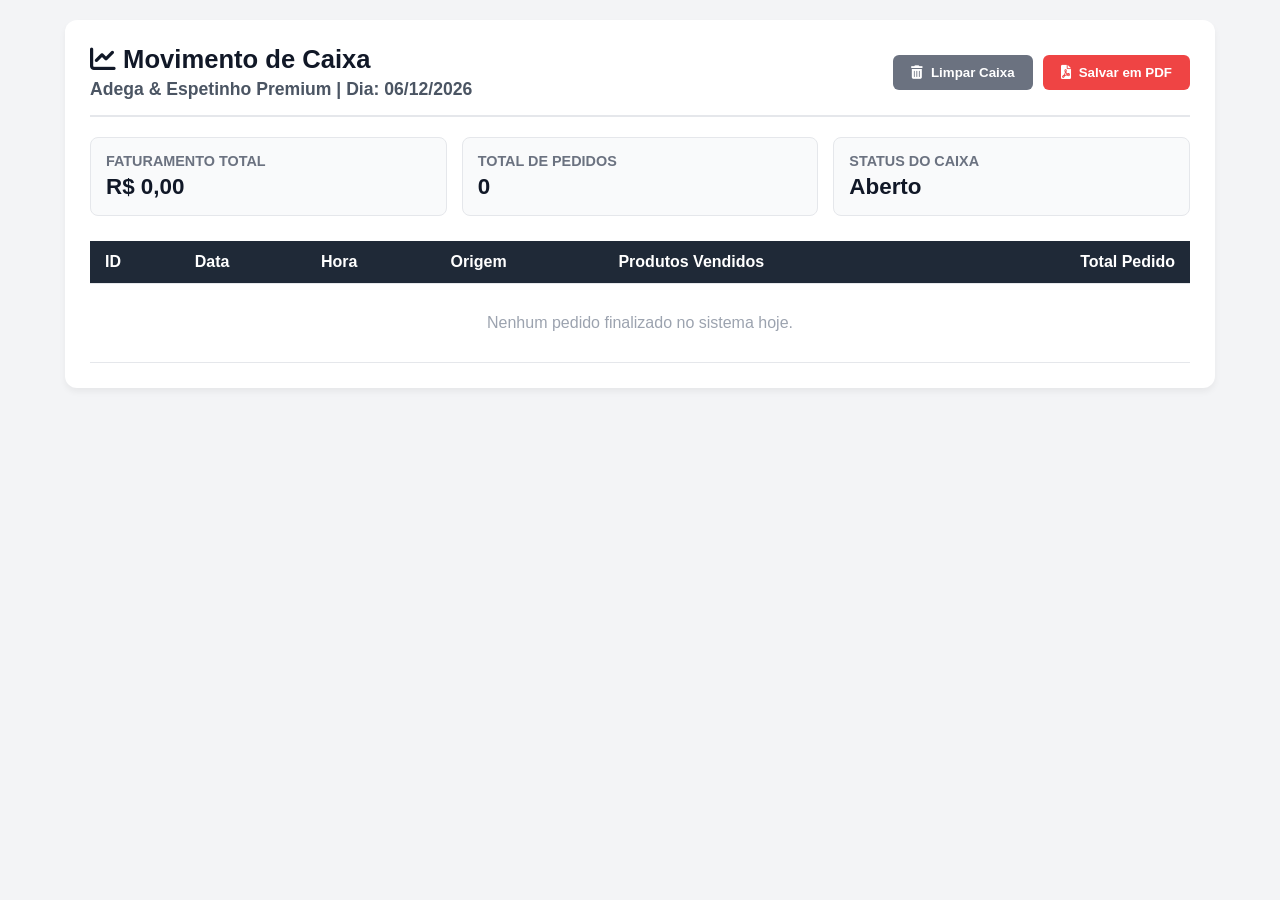
==== novo_projeto/relatorio.html @ a5ad3e0f "Atualizando IP para Render" ====
<!DOCTYPE html>
<html lang="pt-BR">
<head>
    <meta charset="UTF-8">
    <meta name="viewport" content="width=device-width, initial-scale=1.0">
    <title>Painel Adega - Movimento do Dia</title>
    <link rel="stylesheet" href="https://cdnjs.cloudflare.com/ajax/libs/font-awesome/6.0.0/css/all.min.css">
    <style>
        body { font-family: 'Segoe UI', Arial, sans-serif; background-color: #f3f4f6; margin: 0; padding: 20px; color: #1f2937; }
        .container { max-width: 1100px; margin: 0 auto; background: white; padding: 25px; border-radius: 12px; box-shadow: 0 4px 6px rgba(0,0,0,0.05); }
        .header-actions { display: flex; justify-content: space-between; align-items: center; border-bottom: 2px solid #e5e7eb; padding-bottom: 15px; margin-bottom: 20px; }
        h1 { margin: 0; font-size: 1.6rem; color: #111827; }
        .data-atual { font-size: 1.1rem; color: #4b5563; font-weight: 600; margin-top: 5px; }
        .btn-group { display: flex; gap: 10px; }
        .btn { background: #10b981; color: white; border: none; padding: 10px 18px; font-weight: bold; border-radius: 6px; cursor: pointer; display: inline-flex; align-items: center; gap: 8px; transition: 0.2s; }
        .btn:hover { opacity: 0.9; }
        .btn-pdf { background: #ef4444; }
        .btn-clear { background: #6b7280; }
        .summary-cards { display: grid; grid-template-columns: repeat(auto-fit, minmax(200px, 1fr)); gap: 15px; margin-bottom: 25px; }
        .card { background: #f9fafb; padding: 15px; border-radius: 8px; border: 1px solid #e5e7eb; }
        .card h3 { margin: 0 0 5px 0; font-size: 0.9rem; color: #6b7280; text-transform: uppercase; }
        .card p { margin: 0; font-size: 1.4rem; font-weight: bold; color: #111827; }
        table { width: 100%; border-collapse: collapse; text-align: left; margin-top: 10px; }
        th, td { padding: 12px 15px; border-bottom: 1px solid #e5e7eb; }
        th { background-color: #1f2937; color: white; font-weight: 600; }
        tr:nth-child(even) { background-color: #f9fafb; }
        
        @media print {
            body { background: white; padding: 0; }
            .container { box-shadow: none; padding: 0; }
            .no-print { display: none !important; }
            th { background-color: #1f2937 !important; color: white !important; -webkit-print-color-adjust: exact; print-color-adjust: exact; }
        }
        td { 
        padding: 12px 15px; 
        border-bottom: 1px solid #e5e7eb; 
        white-space: normal;       /* Permite que o texto quebre linha se for grande */
        word-break: break-word;    /* Força quebra de palavras longas se necessário */
        }
    </style>
</head>
<body>

<div class="container">
    <div class="header-actions">
        <div>
            <h1><i class="fas fa-chart-line"></i> Movimento de Caixa</h1>
            <div class="data-atual" id="data-topo">Carregando data...</div>
        </div>
        <div class="btn-group no-print">
            <button class="btn btn-clear" onclick="limparCaixaDoDia()"><i class="fas fa-trash-alt"></i> Limpar Caixa</button>
            <button class="btn btn-pdf" onclick="exportarParaPDF()"><i class="fas fa-file-pdf"></i> Salvar em PDF</button>
        </div>
    </div>

    <div class="summary-cards">
        <div class="card">
            <h3>Faturamento Total</h3>
            <p id="total-faturamento">R$ 0,00</p>
        </div>
        <div class="card">
            <h3>Total de Pedidos</h3>
            <p id="total-pedidos">0</p>
        </div>
        <div class="card">
            <h3>Status do Caixa</h3>
            <p id="pagamento-destaque">Aberto</p>
        </div>
    </div>

    <table id="tabela-movimento">
        <thead>
            <tr>
                <th>ID</th>
                <th>Data</th>
                <th>Hora</th>
                <th>Origem</th>
                <th>Produtos Vendidos</th>
                <th style="text-align: right;">Total Pedido</th>
            </tr>
        </thead>
        <tbody id="corpo-tabela">
            </tbody>
    </table>
</div>

<script>
    function carregarRelatorioTela() {
        const corpoTabela = document.getElementById("corpo-tabela");
        let faturamentoTotal = 0;
        corpoTabela.innerHTML = "";

        // Mostra a data de hoje formatada no topo da tela (Ex: 26/06/2026)
        const hoje = new Date().toLocaleDateString("pt-BR");
        document.getElementById("data-topo").innerText = `Adega & Espetinho Premium | Dia: ${hoje}`;

        const bancoVendas = JSON.parse(localStorage.getItem("bancoVendas")) || [];

        if (bancoVendas.length === 0) {
            corpoTabela.innerHTML = `
                <tr>
                    <td colspan="6" style="text-align: center; color: #9ca3af; padding: 30px;">
                        Nenhum pedido finalizado no sistema hoje.
                    </td>
                </tr>
            `;
            document.getElementById("total-faturamento").innerText = "R$ 0,00";
            document.getElementById("total-pedidos").innerText = "0";
            return;
        }

        bancoVendas.forEach(venda => {
            faturamentoTotal += parseFloat(venda.total || 0);
            
            // Se a venda antiga não tiver data cadastrada, ele assume a data de hoje por segurança
            const dataVenda = venda.data || hoje; 

            const linha = `
                <tr>
                    <td>#${venda.id}</td>
                    <td>${dataVenda}</td>
                    <td>${venda.hora}</td>
                    <td>${venda.tipo}</td>
                    <td>${venda.produtos}</td>
                    <td style="text-align: right; font-weight: bold;">R$ ${venda.total.toFixed(2).replace('.', ',')}</td>
                </tr>
            `;
            corpoTabela.innerHTML += linha;
        });

        document.getElementById("total-faturamento").innerText = `R$ ${faturamentoTotal.toFixed(2).replace('.', ',')}`;
        document.getElementById("total-pedidos").innerText = bancoVendas.length;
    }

    function limparCaixaDoDia() {
        if (confirm("Tem certeza que deseja zerar o movimento de hoje? Todos os registros atuais sumirão.")) {
            localStorage.removeItem("bancoVendas");
            carregarRelatorioTela();
        }
    }

    function exportarParaPDF() {
        window.print();
    }

    window.onload = carregarRelatorioTela;
</script>

</body>
</html>
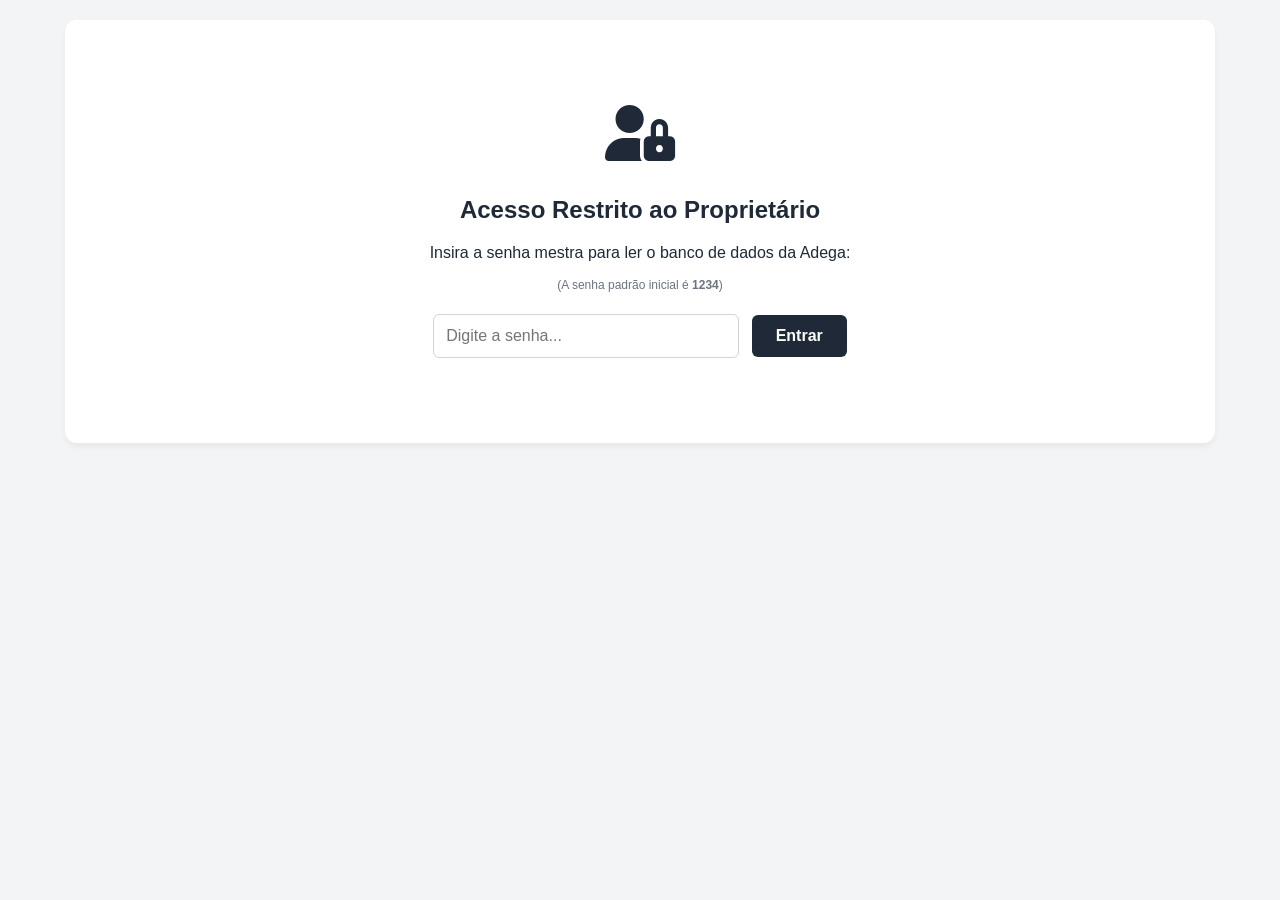
==== commit 3cf29182: "Atualizando link do servidor" ====
--- a/novo_projeto/relatorio.html
+++ b/novo_projeto/relatorio.html
@@ -16,135 +16,211 @@
         .btn:hover { opacity: 0.9; }
         .btn-pdf { background: #ef4444; }
         .btn-clear { background: #6b7280; }
-        .summary-cards { display: grid; grid-template-columns: repeat(auto-fit, minmax(200px, 1fr)); gap: 15px; margin-bottom: 25px; }
+        
+        .summary-layout { display: flex; gap: 20px; margin-bottom: 25px; flex-wrap: wrap; }
+        .summary-cards { display: grid; grid-template-columns: repeat(3, 1fr); gap: 15px; flex: 3; min-width: 600px; }
         .card { background: #f9fafb; padding: 15px; border-radius: 8px; border: 1px solid #e5e7eb; }
         .card h3 { margin: 0 0 5px 0; font-size: 0.9rem; color: #6b7280; text-transform: uppercase; }
         .card p { margin: 0; font-size: 1.4rem; font-weight: bold; color: #111827; }
+        
+        /* Painel de Alterar Senha */
+        .card-senha { background: #f0fdf4; border: 1px solid #bbf7d0; flex: 1; min-width: 280px; padding: 15px; border-radius: 8px; }
+        .card-senha h3 { margin: 0 0 8px 0; font-size: 0.9rem; color: #166534; text-transform: uppercase; }
+        .senha-input-group { display: flex; gap: 5px; }
+        .senha-input-group input { padding: 8px; border: 1px solid #cbd5e1; border-radius: 4px; flex: 1; font-size: 0.9rem; }
+        .btn-senha { background: #16a34a; color: white; border: none; padding: 8px 12px; border-radius: 4px; cursor: pointer; font-weight: bold; }
+
         table { width: 100%; border-collapse: collapse; text-align: left; margin-top: 10px; }
         th, td { padding: 12px 15px; border-bottom: 1px solid #e5e7eb; }
         th { background-color: #1f2937; color: white; font-weight: 600; }
         tr:nth-child(even) { background-color: #f9fafb; }
+        td { padding: 12px 15px; border-bottom: 1px solid #e5e7eb; white-space: normal; word-break: break-word; }
+
+        /* Login */
+        #login-screen { text-align: center; padding: 60px 20px; }
+        #login-screen i { font-size: 3.5rem; color: #1f2937; margin-bottom: 15px; }
+        #login-screen input { padding: 12px; font-size: 16px; width: 280px; border: 1px solid #d1d5db; border-radius: 6px; margin-top: 10px; outline: none; }
+        #login-screen button { padding: 12px 24px; font-size: 16px; background-color: #1f2937; color: white; border: none; border-radius: 6px; cursor: pointer; font-weight: bold; margin-left: 8px; }
         
+        #painel-conteudo { display: none; }
+
         @media print {
             body { background: white; padding: 0; }
             .container { box-shadow: none; padding: 0; }
             .no-print { display: none !important; }
             th { background-color: #1f2937 !important; color: white !important; -webkit-print-color-adjust: exact; print-color-adjust: exact; }
         }
-        td { 
-        padding: 12px 15px; 
-        border-bottom: 1px solid #e5e7eb; 
-        white-space: normal;       /* Permite que o texto quebre linha se for grande */
-        word-break: break-word;    /* Força quebra de palavras longas se necessário */
-        }
     </style>
 </head>
 <body>
 
 <div class="container">
-    <div class="header-actions">
-        <div>
-            <h1><i class="fas fa-chart-line"></i> Movimento de Caixa</h1>
-            <div class="data-atual" id="data-topo">Carregando data...</div>
+
+    <div id="login-screen">
+        <i class="fas fa-user-lock"></i>
+        <h2>Acesso Restrito ao Proprietário</h2>
+        <p>Insira a senha mestra para ler o banco de dados da Adega:</p>
+        <p style="font-size: 12px; color: #6b7280;">(A senha padrão inicial é <b>1234</b>)</p>
+        <input type="password" id="senha-mestra" placeholder="Digite a senha..." onkeypress="if(event.key === 'Enter') autenticarECarregar()">
+        <button onclick="autenticarECarregar()">Entrar</button>
+    </div>
+
+    <div id="painel-conteudo">
+        <div class="header-actions">
+            <div>
+                <h1><i class="fas fa-chart-line"></i> Movimento de Caixa</h1>
+                <div class="data-atual" id="data-topo">Carregando data...</div>
+            </div>
+            <div class="btn-group no-print">
+                <button class="btn btn-clear" onclick="limparCaixaDoDia()"><i class="fas fa-trash-alt"></i> Limpar Caixa</button>
+                <button class="btn btn-pdf" onclick="exportarParaPDF()"><i class="fas fa-file-pdf"></i> Salvar em PDF</button>
+            </div>
         </div>
-        <div class="btn-group no-print">
-            <button class="btn btn-clear" onclick="limparCaixaDoDia()"><i class="fas fa-trash-alt"></i> Limpar Caixa</button>
-            <button class="btn btn-pdf" onclick="exportarParaPDF()"><i class="fas fa-file-pdf"></i> Salvar em PDF</button>
+
+        <div class="summary-layout">
+            <div class="summary-cards">
+                <div class="card">
+                    <h3>Faturamento Total</h3>
+                    <p id="total-faturamento">R$ 0,00</p>
+                </div>
+                <div class="card">
+                    <h3>Total de Pedidos</h3>
+                    <p id="total-pedidos">0</p>
+                </div>
+                <div class="card">
+                    <h3>Status do Caixa</h3>
+                    <p id="pagamento-destaque" style="color: #10b981;">Protegido (Python)</p>
+                </div>
+            </div>
+
+            <div class="card-senha no-print">
+                <h3><i class="fas fa-key"></i> Alterar Senha</h3>
+                <div class="senha-input-group">
+                    <input type="text" id="nova-senha-campo" placeholder="Nova senha...">
+                    <button class="btn-senha" onclick="salvarNovaSenhaNoBanco()">Salvar</button>
+                </div>
+            </div>
         </div>
+
+        <table id="tabela-movimento">
+            <thead>
+                <tr>
+                    <th>ID</th>
+                    <th>Data</th>
+                    <th>Hora</th>
+                    <th>Origem</th>
+                    <th>Produtos Vendidos</th>
+                    <th style="text-align: right;">Total Pedido</th>
+                </tr>
+            </thead>
+            <tbody id="corpo-tabela"></tbody>
+        </table>
     </div>
-
-    <div class="summary-cards">
-        <div class="card">
-            <h3>Faturamento Total</h3>
-            <p id="total-faturamento">R$ 0,00</p>
-        </div>
-        <div class="card">
-            <h3>Total de Pedidos</h3>
-            <p id="total-pedidos">0</p>
-        </div>
-        <div class="card">
-            <h3>Status do Caixa</h3>
-            <p id="pagamento-destaque">Aberto</p>
-        </div>
-    </div>
-
-    <table id="tabela-movimento">
-        <thead>
-            <tr>
-                <th>ID</th>
-                <th>Data</th>
-                <th>Hora</th>
-                <th>Origem</th>
-                <th>Produtos Vendidos</th>
-                <th style="text-align: right;">Total Pedido</th>
-            </tr>
-        </thead>
-        <tbody id="corpo-tabela">
-            </tbody>
-    </table>
 </div>
 
 <script>
-    function carregarRelatorioTela() {
+    const hoje = new Date().toLocaleDateString("pt-BR");
+    document.getElementById("data-topo").innerText = `Adega & Espetinho Premium | Dia: ${hoje}`;
+
+    // Guarda a senha na memória do navegador temporariamente após o login para validar as próximas ações
+    let senhaAutenticada = ""; 
+
+    function autenticarECarregar() {
+        const senha = document.getElementById("senha-mestra").value;
         const corpoTabela = document.getElementById("corpo-tabela");
         let faturamentoTotal = 0;
-        corpoTabela.innerHTML = "";
-
-        // Mostra a data de hoje formatada no topo da tela (Ex: 26/06/2026)
-        const hoje = new Date().toLocaleDateString("pt-BR");
-        document.getElementById("data-topo").innerText = `Adega & Espetinho Premium | Dia: ${hoje}`;
-
-        const bancoVendas = JSON.parse(localStorage.getItem("bancoVendas")) || [];
-
-        if (bancoVendas.length === 0) {
-            corpoTabela.innerHTML = `
-                <tr>
-                    <td colspan="6" style="text-align: center; color: #9ca3af; padding: 30px;">
-                        Nenhum pedido finalizado no sistema hoje.
-                    </td>
-                </tr>
-            `;
-            document.getElementById("total-faturamento").innerText = "R$ 0,00";
-            document.getElementById("total-pedidos").innerText = "0";
+
+        fetch("http://127.0.0.1:5000/api/relatorio", {
+            method: "GET",
+            headers: { "Authorization": senha }
+        })
+        .then(resposta => {
+            if (!resposta.ok) throw new Error("Senha incorreta!");
+            return resposta.json();
+        })
+        .then(bancoVendas => {
+            senhaAutenticada = senha; // Armazena a senha válida
+            document.getElementById("login-screen").style.display = "none";
+            document.getElementById("painel-conteudo").style.display = "block";
+
+            corpoTabela.innerHTML = "";
+
+            if (bancoVendas.length === 0) {
+                corpoTabela.innerHTML = `<tr><td colspan="6" style="text-align: center; color: #9ca3af; padding: 30px;">Nenhum pedido hoje.</td></tr>`;
+                document.getElementById("total-faturamento").innerText = "R$ 0,00";
+                document.getElementById("total-pedidos").innerText = "0";
+                return;
+            }
+
+            bancoVendas.forEach(venda => {
+                faturamentoTotal += parseFloat(venda.total || 0);
+                const linha = `
+                    <tr>
+                        <td>#${venda.id}</td>
+                        <td>${venda.data || hoje}</td>
+                        <td>${venda.hora}</td>
+                        <td><strong>${venda.tipo}</strong></td>
+                        <td>${venda.produtos}</td>
+                        <td style="text-align: right; font-weight: bold;">R$ ${venda.total.toFixed(2).replace('.', ',')}</td>
+                    </tr>
+                `;
+                corpoTabela.innerHTML += linha;
+            });
+
+            document.getElementById("total-faturamento").innerText = `R$ ${faturamentoTotal.toFixed(2).replace('.', ',')}`;
+            document.getElementById("total-pedidos").innerText = bancoVendas.length;
+        })
+        .catch(erro => alert(erro.message));
+    }
+
+    // NOVA FUNÇÃO: ENVIA A NOVA SENHA DIRETO PARA O BANCO DE DADOS
+    function salvarNovaSenhaNoBanco() {
+        const novaSenha = document.getElementById("nova-senha-campo").value;
+
+        if (!novaSenha || novaSenha.trim().length < 3) {
+            alert("Digite uma senha válida com pelo menos 3 caracteres.");
             return;
         }
 
-        bancoVendas.forEach(venda => {
-            faturamentoTotal += parseFloat(venda.total || 0);
-            
-            // Se a venda antiga não tiver data cadastrada, ele assume a data de hoje por segurança
-            const dataVenda = venda.data || hoje; 
-
-            const linha = `
-                <tr>
-                    <td>#${venda.id}</td>
-                    <td>${dataVenda}</td>
-                    <td>${venda.hora}</td>
-                    <td>${venda.tipo}</td>
-                    <td>${venda.produtos}</td>
-                    <td style="text-align: right; font-weight: bold;">R$ ${venda.total.toFixed(2).replace('.', ',')}</td>
-                </tr>
-            `;
-            corpoTabela.innerHTML += linha;
-        });
-
-        document.getElementById("total-faturamento").innerText = `R$ ${faturamentoTotal.toFixed(2).replace('.', ',')}`;
-        document.getElementById("total-pedidos").innerText = bancoVendas.length;
+        fetch("http://127.0.0.1:5000/api/alterar-senha", {
+            method: "PUT",
+            headers: {
+                "Content-Type": "application/json",
+                "Authorization": senhaAutenticada
+            },
+            body: JSON.stringify({ nova_senha: novaSenha })
+        })
+        .then(resposta => {
+            if (!resposta.ok) throw new Error("Erro ao alterar a senha.");
+            return resposta.json();
+        })
+        .then(dados => {
+            alert(dados.mensagem + " Guarde bem a sua nova senha.");
+            senhaAutenticada = novaSenha; // Atualiza o token na memória
+            document.getElementById("nova-senha-campo").value = "";
+        })
+        .catch(erro => alert(erro.message));
     }
 
     function limparCaixaDoDia() {
-        if (confirm("Tem certeza que deseja zerar o movimento de hoje? Todos os registros atuais sumirão.")) {
-            localStorage.removeItem("bancoVendas");
-            carregarRelatorioTela();
+        if (confirm("⚠️ ATENÇÃO: Deseja ZERAR o movimento no SQLite?")) {
+            fetch("http://127.0.0.1:5000/api/limpar", {
+                method: "DELETE",
+                headers: { "Authorization": senhaAutenticada }
+            })
+            .then(resposta => {
+                if (!resposta.ok) throw new Error("Erro na operação.");
+                return resposta.json();
+            })
+            .then(dados => {
+                alert(dados.mensagem);
+                autenticarECarregar();
+            })
+            .catch(erro => alert(erro.message));
         }
     }
 
-    function exportarParaPDF() {
-        window.print();
-    }
-
-    window.onload = carregarRelatorioTela;
+    function exportarParaPDF() { window.print(); }
 </script>
-
 </body>
 </html>
